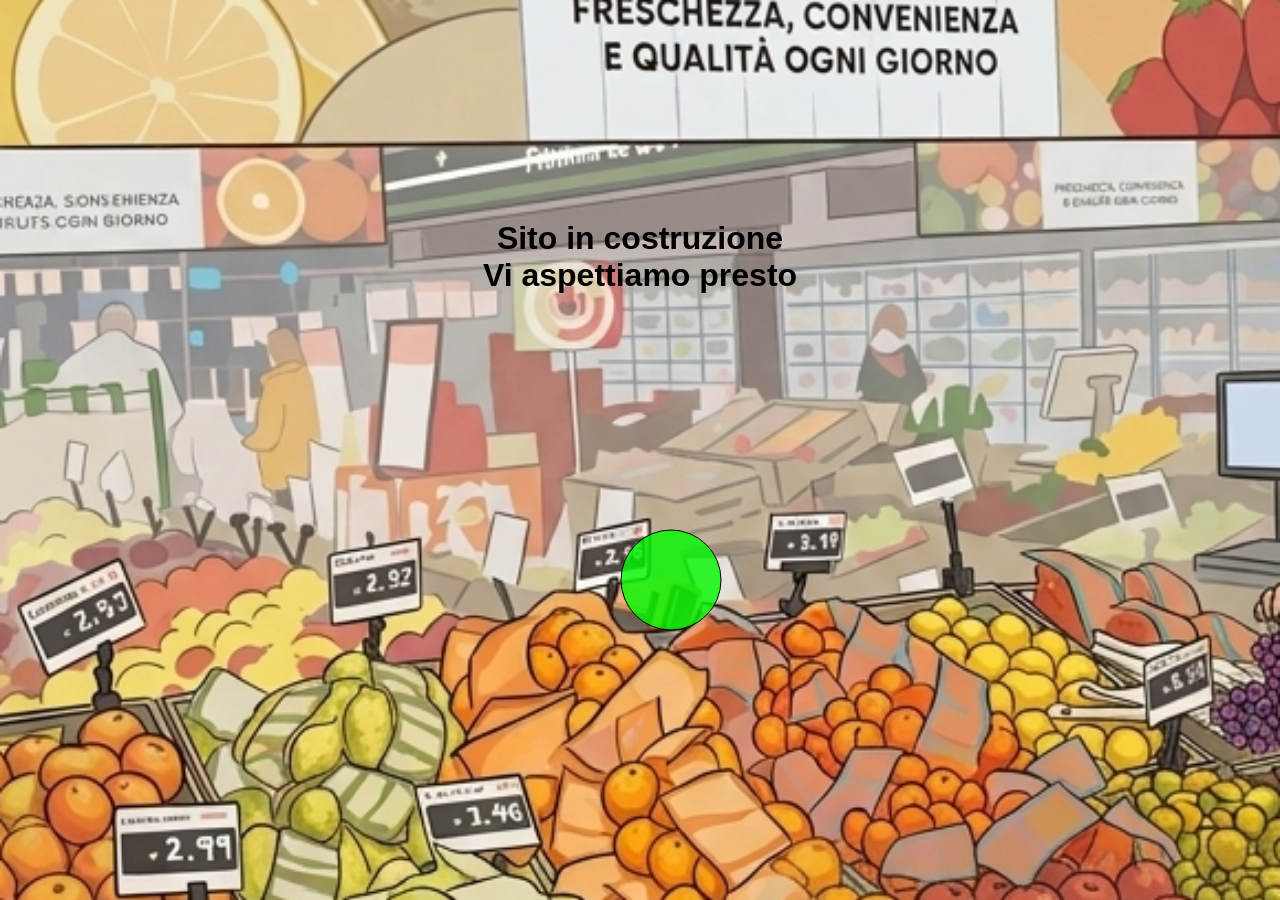
==== homePage.html @ bd1fabbd "Add files via upload" ====
<!-- ATTENZIONE PAGINA PRIVATA - PROPRIETA' DI SFRISO PAOLO -->

<!DOCTYPE html>
<html lang="it">

<head>
    <meta charset="UTF-8">
    <meta name="viewport" content="width=device-width, initial-scale=1.0">
    <title>Home Page</title>

    <link rel="stylesheet" href="Style_Orario.css">

</head>

<body>
    <center>
        <div class="homeText">
            <br>
            <h1>Sito in costruzione<br>Vi aspettiamo presto</h1>
            <canvas id="canvas1" width="350" height="400">
                Il browser in uso non supporta il canvas
            </canvas>
        </div>
    </center>
    <script type="text/javascript" src="Js_Cerchio.js"></script>
</body>

</html>
---- Style_Orario.css ----
* {
    box-sizing: border-box;
    margin: 0;
    padding: 0;
    font-family: 'Segoe UI', Roboto, Helvetica, Arial, sans-serif;
}

body {
    background-image: url("foto_sfondo.png");
    background-size: cover;
    background-position: center center;
    background-repeat: no-repeat;
    background-attachment: fixed;

    display: flex;
    justify-content: center;
    align-items: center;
    min-height: 100vh;
    padding: 12px;
    /* Margine ridotto per dare più spazio su schermi piccoli */
}

button {
    background: rgba(99, 242, 99, 0.717);
    padding: 6px;
    color: #0f0646;
    font-weight: 600;
    font-style: verdana;
    font-size: 16px;
    border: 3px solid #0f0646 ;
    border-radius: 5px;

}

/* CARD AGGIUSTATA PER SCHERMI STRETTI */
.orari-card {
    width: 100%;
    max-width: 360px;
    /* Più stretta per i cellulari */
    background: rgba(255, 255, 255, 0.6);
    backdrop-filter: blur(15px);
    -webkit-backdrop-filter: blur(15px);
    border-radius: 20px;
    box-shadow: 0 12px 30px rgba(0, 0, 0, 0.15);
    border: 1px solid rgba(255, 255, 255, 0.4);
    overflow: hidden;
}

/* BANNER COMPATTO */
.status-banner {
    padding: 20px 15px;
    text-align: center;
    color: white;
    transition: background 0.4s ease;
}

.status-banner.aperto {
    background: rgba(42, 157, 143, 0.95);
}

.status-banner.chiuso {
    background: rgba(230, 57, 70, 0.95);
}

.status-text {
    font-size: 20px;
    /* Leggermente più piccolo per non tagliare il testo */
    font-weight: 800;
    text-transform: uppercase;
    letter-spacing: 1px;
}

.countdown-text {
    font-size: 14px;
    margin-top: 4px;
    opacity: 0.95;
    font-weight: 500;
}

/* NUOVA STRUTTURA VERTICALE PER I GIORNI */
.timetable {
    padding: 12px 10px;
}

.day-block {
    display: flex;
    flex-direction: column;
    /* FORZA IL TESTO AD ANDARE IN VERTICALE: giorno sopra, orari sotto */
    padding: 10px 12px;
    border-bottom: 1px solid rgba(0, 0, 0, 0.08);
    border-radius: 8px;
    margin-bottom: 4px;
}

.day-block:last-child {
    border-bottom: none;
    margin-bottom: 0;
}

.day-name {
    font-weight: 800;
    text-transform: uppercase;
    font-size: 13px;
    color: #111;
    margin-bottom: 4px;
    /* Spazio tra il giorno e l'orario */
}

.hours-container {
    display: flex;
    justify-content: space-between;
    /* Spinge mattina a sinistra e pomeriggio a destra */
    font-size: 14px;
    font-weight: 700;
    color: #222;
}

.hours-block {
    background: rgba(255, 255, 255, 0.4);
    /* Un piccolo sfondo per rendere l'orario più leggibile */
    padding: 3px 8px;
    border-radius: 5px;
}

.closed-text {
    color: #555;
    font-weight: 600;
    font-style: italic;
}

/* EVIDENZIAZIONE DI OGGI */
.day-block.today-highlight {
    background: rgba(42, 157, 143, 0.18);
    border-left: 5px solid #2a9d8f;
}

.day-block.today-highlight .day-name {
    color: #1b6b60;
}
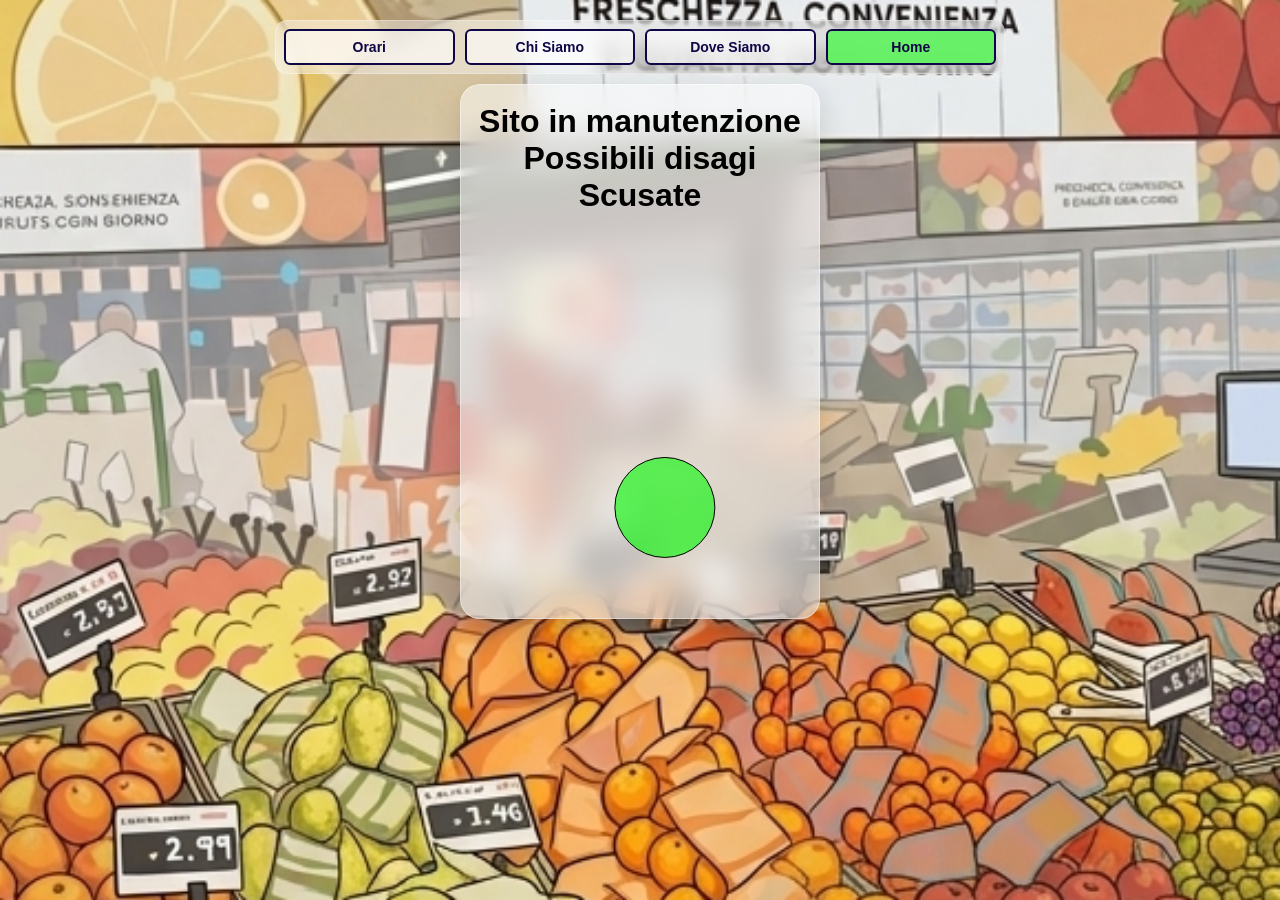
==== commit 1b887c47: "Add files via upload" ====
--- a/homePage.html
+++ b/homePage.html
@@ -8,21 +8,32 @@
     <meta name="viewport" content="width=device-width, initial-scale=1.0">
     <title>Home Page</title>
 
-    <link rel="stylesheet" href="Style_Orario.css">
+    <link rel="stylesheet" href="css/Style_Orario.css">
 
 </head>
 
 <body>
+
+    <nav class="navbar-principale">
+        <div class="menu-container">
+            <button class="btn-menu" onclick="window.location.href='index.html'">Orari</button>
+            <button class="btn-menu" onclick="window.location.href='storia.html'">Chi Siamo</button>
+            <button class="btn-menu" onclick="window.location.href='doveSiamo.html'">Dove Siamo</button>
+            <button class="btn-menu active" onclick="window.location.href='homePage.html'">Home</button>
+        </div>
+    </nav>
+
     <center>
         <div class="homeText">
             <br>
-            <h1>Sito in costruzione<br>Vi aspettiamo presto</h1>
+            <h1>Sito in manutenzione<br>Possibili disagi Scusate</h1>
             <canvas id="canvas1" width="350" height="400">
                 Il browser in uso non supporta il canvas
             </canvas>
         </div>
     </center>
-    <script type="text/javascript" src="Js_Cerchio.js"></script>
+
+    <script type="text/javascript" src="js/Js_Cerchio.js"></script>
 </body>
 
 </html>
--- a/css/Style_Orario.css
+++ b/css/Style_Orario.css
@@ -0,0 +1,382 @@
+* {
+    box-sizing: border-box;
+    margin: 0;
+    padding: 0;
+    font-family: 'Segoe UI', Roboto, Helvetica, Arial, sans-serif;
+}
+
+body {
+    background-image: url("../assets/immagini/foto_sfondo.png");
+    background-size: cover;
+    background-position: center center;
+    background-repeat: no-repeat;
+    background-attachment: fixed;
+
+    display: flex;
+    justify-content: center;
+    align-items: center;
+    min-height: 100vh;
+    padding: 12px;
+    /* Margine ridotto per dare più spazio su schermi piccoli */
+}
+
+button {
+    background: rgba(99, 242, 99, 0.85);
+    /* Leggermente più visibile rispetto allo sfondo */
+    padding: 10px 22px;
+    /* Più cicciotto e facile da premere col dito */
+    color: #0f0646;
+    font-weight: 700;
+    font-family: 'Segoe UI', Roboto, sans-serif;
+    /* Corretto: ora usa i font di sistema puliti */
+    font-size: 16px;
+    border: 3px solid #0f0646;
+    border-radius: 8px;
+    /* Angoli leggermente più arrotondati */
+    cursor: pointer;
+    /* Fa apparire la manina col dito */
+    transition: transform 0.2s ease;
+    /* Effetto movimento quando viene premuto */
+}
+
+button:active {
+    transform: scale(0.95);
+    /* Si schiaccia leggermente quando ci fai clic sopra */
+}
+
+.homeText {
+    width: 100%;
+    max-width: 360px;
+    /* Più stretta per i cellulari */
+    background: rgba(255, 255, 255, 0.5);
+    backdrop-filter: blur(15px);
+    -webkit-backdrop-filter: blur(15px);
+    border-radius: 20px;
+    box-shadow: 0 12px 30px rgba(0, 0, 0, 0.15);
+    border: 1px solid rgba(255, 255, 255, 0.4);
+    overflow: hidden;
+}
+
+.logo {
+    width: 100%;
+    max-width: 360px;
+    /* Mantiene la stessa larghezza della card sotto */
+    margin: 0 auto 15px auto;
+    /* Centra il contenitore e dà un po' di spazio (15px) verso il basso */
+    text-align: center;
+    /* Sostituisce il vecchio tag <center> dell'HTML */
+}
+
+.logo img {
+    max-width: 100% !important;
+    /* Forza il telefono a non far uscire l'immagine dal box */
+    height: auto !important;
+    /* Forza le proporzioni corrette */
+    display: block;
+    margin: 0 auto;
+    border-radius: 12px;
+}
+
+/* CARD AGGIUSTATA PER SCHERMI STRETTI */
+.orari-card {
+    width: 100%;
+    max-width: 360px;
+    /* Più stretta per i cellulari */
+    background: rgba(255, 255, 255, 0.6);
+    backdrop-filter: blur(15px);
+    -webkit-backdrop-filter: blur(15px);
+    border-radius: 20px;
+    box-shadow: 0 12px 30px rgba(0, 0, 0, 0.15);
+    border: 1px solid rgba(255, 255, 255, 0.4);
+    overflow: hidden;
+}
+
+/* BANNER COMPATTO */
+.status-banner {
+    padding: 20px 15px;
+    text-align: center;
+    color: white;
+    transition: background 0.4s ease;
+}
+
+.status-banner.aperto {
+    background: rgba(42, 157, 143, 0.95);
+}
+
+.status-banner.chiuso {
+    background: rgba(230, 57, 70, 0.95);
+}
+
+.status-text {
+    font-size: 20px;
+    /* Leggermente più piccolo per non tagliare il testo */
+    font-weight: 800;
+    text-transform: uppercase;
+    letter-spacing: 1px;
+}
+
+.countdown-text {
+    font-size: 14px;
+    margin-top: 4px;
+    opacity: 0.95;
+    font-weight: 500;
+}
+
+/* NUOVA STRUTTURA VERTICALE PER I GIORNI */
+.timetable {
+    padding: 12px 10px;
+}
+
+.day-block {
+    display: flex;
+    flex-direction: column;
+    /* FORZA IL TESTO AD ANDARE IN VERTICALE: giorno sopra, orari sotto */
+    padding: 10px 12px;
+    border-bottom: 1px solid rgba(0, 0, 0, 0.08);
+    border-radius: 8px;
+    margin-bottom: 4px;
+}
+
+.day-block:last-child {
+    border-bottom: none;
+    margin-bottom: 0;
+}
+
+.day-name {
+    font-weight: 800;
+    text-transform: uppercase;
+    font-size: 13px;
+    color: #111;
+    margin-bottom: 4px;
+    /* Spazio tra il giorno e l'orario */
+}
+
+.hours-container {
+    display: flex;
+    justify-content: space-between;
+    /* Spinge mattina a sinistra e pomeriggio a destra */
+    font-size: 14px;
+    font-weight: 700;
+    color: #222;
+}
+
+.hours-block {
+    background: rgba(255, 255, 255, 0.4);
+    /* Un piccolo sfondo per rendere l'orario più leggibile */
+    padding: 3px 8px;
+    border-radius: 5px;
+}
+
+.closed-text {
+    color: #555;
+    font-weight: 600;
+    font-style: italic;
+}
+
+/* EVIDENZIAZIONE DI OGGI */
+.day-block.today-highlight {
+    background: rgba(42, 157, 143, 0.18);
+    border-left: 5px solid #2a9d8f;
+}
+
+.day-block.today-highlight .day-name {
+    color: #1b6b60;
+}
+
+/* ========================================== */
+/* PAGINA DELLA STORIA              */
+/* ========================================== */
+
+/* Nuova card per la storia: flessibile su PC e perfetta su telefono */
+.storia-card {
+    width: 100%;
+    max-width: 750px;
+    /* Più ampia sul PC per leggere bene il testo lungo */
+    background: rgba(255, 255, 255, 0.6);
+    /* Mantiene la trasparenza coerente del tuo sito */
+    backdrop-filter: blur(15px);
+    -webkit-backdrop-filter: blur(15px);
+    border-radius: 20px;
+    box-shadow: 0 12px 30px rgba(0, 0, 0, 0.15);
+    border: 1px solid rgba(255, 255, 255, 0.4);
+    overflow: hidden;
+    margin: 20px auto;
+    /* Centra la card nella pagina */
+}
+
+/* Il contenitore che JavaScript userà per inserire il testo */
+#testo-storia {
+    padding: 25px 30px;
+    /* Più spazio interno su PC */
+    color: #222222;
+    line-height: 1.7;
+    /* Ottima interlinea per non affaticare la lettura */
+}
+
+/* Titolo Principale (La nostra storia) */
+.titolo-storia {
+    text-align: center;
+    font-size: 28px;
+    font-weight: 800;
+    margin-top: 10px;
+    margin-bottom: 6px;
+    color: #111111;
+    text-transform: uppercase;
+    /* Lo rende in maiuscolo stile i tuoi banner */
+    letter-spacing: 0.5px;
+}
+
+/* Sottotitolo (Due percorsi, un unico sguardo) */
+.sottotitolo-storia {
+    text-align: center;
+    font-size: 18px;
+    font-weight: 600;
+    font-style: italic;
+    margin-bottom: 35px;
+    color: #444444;
+}
+
+/* I titoli dei paragrafi in BLU (Paolo, Luisa, Insieme) */
+.titolo-paragrafo {
+    color: #0f0646;
+    /* Ho usato lo stesso blu scuro sceltissimo del tuo bottone! */
+    font-size: 20px;
+    font-weight: 800;
+    margin-top: 35px;
+    margin-bottom: 12px;
+    border-bottom: 2px solid rgba(15, 6, 70, 0.1);
+    /* Sottile linea decorativa sotto il titolo blu */
+    padding-bottom: 4px;
+}
+
+/* Testo normale dei paragrafi */
+.testo-normale {
+    font-size: 16px;
+    margin-bottom: 18px;
+    text-align: justify;
+    /* Testo allineato a destra e sinistra come nei libri */
+}
+
+/* La firma finale in grassetto */
+.firma-storia {
+    margin-top: 40px;
+    font-size: 17px;
+    text-align: right;
+    /* Sposta la firma a destra in modo elegante */
+    color: #111111;
+}
+
+/* Stilizziamo i bottoni del menu usando le tue preferenze grafiche */
+.btn-menu {
+    background: rgba(255, 255, 255, 0.6) !important;
+    color: #0f0646 !important;
+    border: 2px solid #0f0646 !important;
+    padding: 8px 16px !important;
+    font-size: 14px !important;
+    border-radius: 6px !important;
+    transition: all 0.2s ease;
+    flex: 1;
+    /* TRUCCO: Dice ai bottoni di spartirsi lo spazio in parti uguali! */
+    text-align: center;
+}
+
+/* Evidenzia il bottone della pagina in cui ci si trova */
+.btn-menu.active {
+    background: rgba(99, 242, 99, 0.95) !important;
+    font-weight: 800;
+}
+
+.btn-menu:hover {
+    transform: translateY(-2px);
+}
+
+/* AGGIUSTAMENTO ADATTABILE (RESPONSIVE) PER IL CELLULARE */
+@media (max-width: 768px) {
+    #testo-storia {
+        padding: 15px 18px;
+    }
+
+    .titolo-storia {
+        font-size: 22px;
+    }
+
+    .titolo-paragrafo {
+        font-size: 18px;
+    }
+
+    .testo-normale {
+        text-align: left;
+    }
+
+    /* Riduciamo leggermente il carattere e lo spazio dei bottoni solo sui telefoni */
+    .btn-menu {
+        padding: 6px 8px !important;
+        font-size: 13px !important;
+    }
+
+    .menu-container {
+        gap: 6px;
+        /* Avvicina leggermente i bottoni sul cellulare */
+    }
+}
+
+/* ========================================== */
+/* STRUTTURA BARRA DEI MENU (NAVBAR)          */
+/* ========================================== */
+
+/* Modifica al body quando visualizza le pagine con testo lungo (storia) per non farle volare al centro */
+body {
+    flex-direction: column !important;
+    /* Dispone menu e card in verticale, uno sotto l'altro */
+    justify-content: flex-start !important;
+    /* Allinea tutto partendo dall'alto della pagina */
+    padding-top: 20px;
+}
+
+.navbar-principale {
+    width: 100%;
+    max-width: 750px;
+    /* Ha la stessa larghezza massima della card della storia */
+    margin: 0 auto 10px auto;
+    /* Centra la barra e dà spazio verso la card sotto */
+    padding: 0 10px;
+}
+
+.menu-container {
+    display: flex;
+    gap: 10px;
+    /* Spazio tra un bottone del menu e l'altro */
+    justify-content: center;
+    /* Centra i bottoni nella barra */
+    background: rgba(255, 255, 255, 0.4);
+    backdrop-filter: blur(10px);
+    -webkit-backdrop-filter: blur(10px);
+    padding: 8px;
+    border-radius: 12px;
+    border: 1px solid rgba(255, 255, 255, 0.3);
+}
+
+/* Stilizziamo i bottoni del menu usando le tue preferenze grafiche */
+.btn-menu {
+    background: rgba(255, 255, 255, 0.6) !important;
+    color: #0f0646 !important;
+    border: 2px solid #0f0646 !important;
+    padding: 8px 16px !important;
+    font-size: 14px !important;
+    border-radius: 6px !important;
+    transition: all 0.2s ease;
+}
+
+/* Evidenzia il bottone della pagina in cui ci si trova (es: Chi Siamo) */
+.btn-menu.active {
+    background: rgba(99, 242, 99, 0.95) !important;
+    /* Sfrutta il tuo bellissimo verde acceso */
+    font-weight: 800;
+}
+
+.btn-menu:hover {
+    transform: translateY(-2px);
+    /* Un piccolo effetto di sollevamento quando ci passi sopra col mouse */
+}
+
+/* ========================================== */
